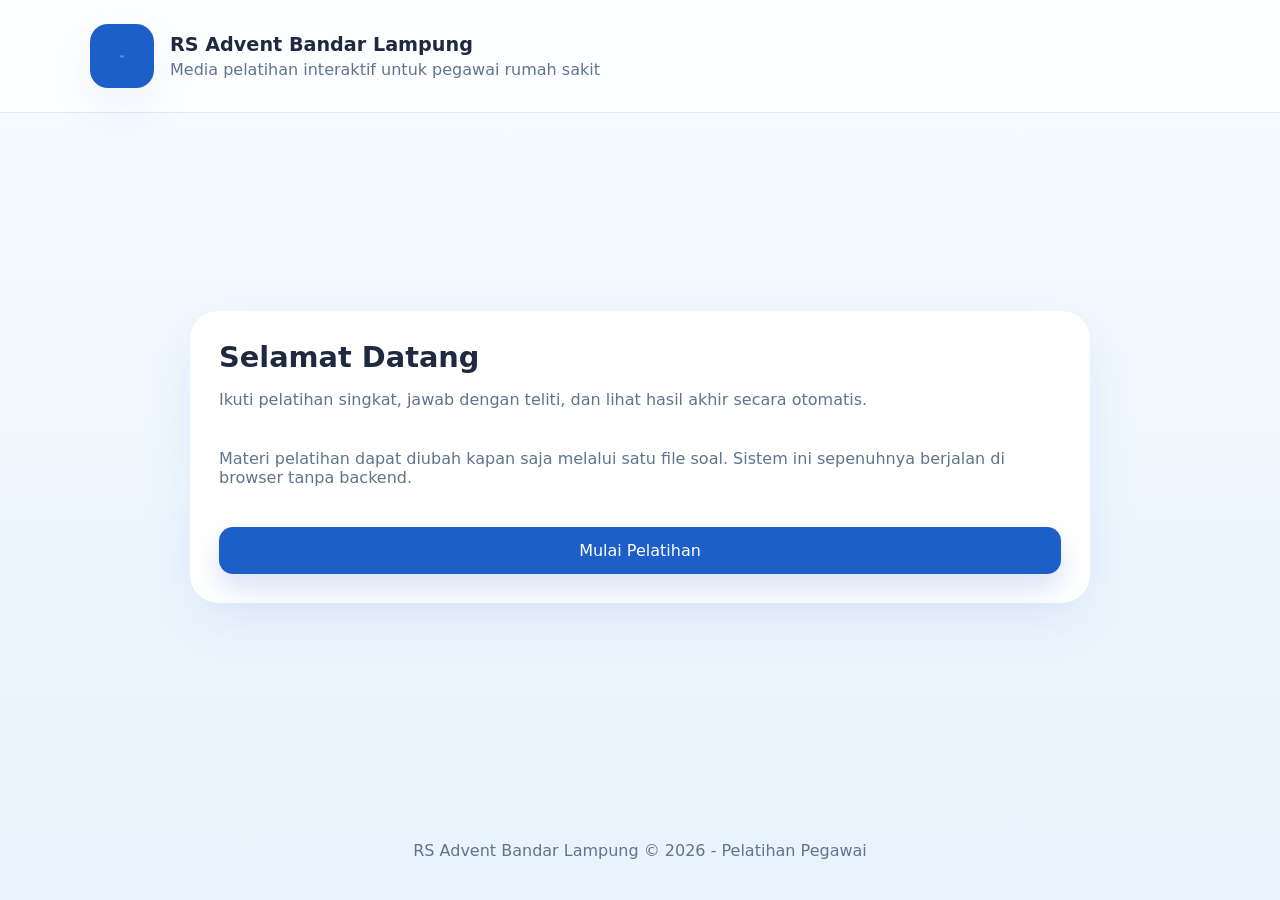
==== index.html @ 2caa3304 "initial commit" ====
<!DOCTYPE html>
<html lang="id">
<head>
  <meta charset="UTF-8" />
  <meta name="viewport" content="width=device-width, initial-scale=1.0" />
  <title>Pelatihan RS Advent Bandar Lampung</title>
  <link rel="stylesheet" href="style.css" />
</head>
<body>
  <div class="app-container">
    <header class="app-header">
      <div class="brand">
        <img src="assets/logo.png" alt="Logo RS Advent" class="logo-image" />
        <div>
          <h1>RS Advent Bandar Lampung</h1>
          <p>Media pelatihan interaktif untuk pegawai rumah sakit</p>
        </div>
      </div>
    </header>

    <main class="app-main">
      <section id="start-screen" class="screen active-screen">
        <div class="card welcome-card">
          <div class="card-header">
            <h2>Selamat Datang</h2>
            <p>Ikuti pelatihan singkat, jawab dengan teliti, dan lihat hasil akhir secara otomatis.</p>
          </div>
          <div class="welcome-content">
            <div class="welcome-info">
              <p>Materi pelatihan dapat diubah kapan saja melalui satu file soal. Sistem ini sepenuhnya berjalan di browser tanpa backend.</p>
            </div>
            <button id="start-btn" class="btn btn-primary">Mulai Pelatihan</button>
          </div>
        </div>
      </section>

      <section id="quiz-screen" class="screen">
        <div class="quiz-header">
          <div class="question-number">Soal <span id="current-question-number">1</span> dari <span id="total-questions">10</span></div>
          <div class="progress-wrapper">
            <div class="progress-label">Progress</div>
            <div class="progress-bar">
              <div id="progress-fill" class="progress-fill"></div>
            </div>
          </div>
        </div>

        <div class="card question-card">
          <p id="question-text" class="question-text"></p>
          <div id="answer-options" class="answer-options"></div>
        </div>

        <div class="nav-actions">
          <button id="prev-btn" class="btn btn-secondary" disabled>Previous</button>
          <button id="next-btn" class="btn btn-primary">Next</button>
        </div>
      </section>

      <section id="result-screen" class="screen">
        <div class="card result-card">
          <div class="result-header">
            <div class="result-icon result-icon-success">✓</div>
            <h2>Hasil Pelatihan</h2>
          </div>
          <div class="result-summary">
            <div class="summary-item">
              <span class="summary-label">Jumlah soal</span>
              <span id="summary-total">0</span>
            </div>
            <div class="summary-item">
              <span class="summary-label">Jawaban benar</span>
              <span id="summary-correct">0</span>
            </div>
            <div class="summary-item">
              <span class="summary-label">Jawaban salah</span>
              <span id="summary-wrong">0</span>
            </div>
            <div class="summary-item">
              <span class="summary-label">Nilai akhir</span>
              <span id="summary-score">0</span>
            </div>
            <div class="summary-item">
              <span class="summary-label">Persentase</span>
              <span id="summary-percentage">0%</span>
            </div>
            <div class="summary-item status-item">
              <span class="summary-label">Status</span>
              <span id="summary-status" class="status-badge">-</span>
            </div>
          </div>
          <button id="retry-btn" class="btn btn-primary">Ulangi Pelatihan</button>
        </div>
      </section>
    </main>

    <footer class="app-footer">
      <p>RS Advent Bandar Lampung &copy; 2026 - Pelatihan Pegawai</p>
    </footer>
  </div>

  <script src="script.js"></script>
</body>
</html>
---- style.css ----
:root {
  --bg: #f7fbff;
  --surface: #ffffff;
  --surface-strong: #e8f1fb;
  --text: #1f2a40;
  --text-muted: #5f748e;
  --primary: #1c5fc9;
  --primary-dark: #1444a2;
  --border: #dce7f3;
  --success: #2f9d47;
  --danger: #d13f45;
  --shadow: 0 18px 50px rgba(28, 95, 201, 0.08);
}

* {
  box-sizing: border-box;
}

html,
body {
  margin: 0;
  min-height: 100%;
  font-family: Inter, ui-sans-serif, system-ui, -apple-system, BlinkMacSystemFont, "Segoe UI", sans-serif;
  background: linear-gradient(180deg, #f7fbff 0%, #e8f3fb 100%);
  color: var(--text);
}

button {
  font: inherit;
}

.app-container {
  display: flex;
  min-height: 100vh;
  flex-direction: column;
}

.app-header,
.app-footer {
  padding: 24px 32px;
}

.app-header {
  display: flex;
  justify-content: center;
  border-bottom: 1px solid rgba(28, 95, 201, 0.12);
  background: rgba(255, 255, 255, 0.78);
  backdrop-filter: blur(10px);
}

.brand {
  display: flex;
  align-items: center;
  gap: 16px;
  max-width: 1100px;
  width: 100%;
}

.logo-image,
.logo-placeholder {
  width: 64px;
  height: 64px;
  border-radius: 18px;
  object-fit: cover;
  box-shadow: var(--shadow);
}

.logo-placeholder {
  background: var(--primary);
  color: #fff;
  display: grid;
  place-items: center;
  font-size: 1.4rem;
  font-weight: 700;
}

.brand h1 {
  margin: 0;
  font-size: 1.2rem;
}

.brand p {
  margin: 4px 0 0;
  color: var(--text-muted);
}

.app-main {
  flex: 1;
  display: grid;
  place-items: center;
  padding: 32px;
}

.screen {
  display: none;
  width: min(100%, 900px);
}

.active-screen {
  display: block;
}

.card {
  border-radius: 28px;
  background: var(--surface);
  box-shadow: var(--shadow);
  padding: 28px;
  border: 1px solid transparent;
}

.welcome-card,
.question-card,
.result-card {
  width: 100%;
}

.card-header h2,
.result-header h2 {
  margin: 0;
  font-size: 1.8rem;
}

.card-header p,
.welcome-content p,
.summary-label {
  color: var(--text-muted);
}

.welcome-content {
  display: grid;
  gap: 24px;
  margin-top: 24px;
}

.btn {
  border: none;
  border-radius: 14px;
  padding: 14px 22px;
  cursor: pointer;
  transition: transform 0.2s ease, box-shadow 0.2s ease, background-color 0.2s ease;
}

.btn:hover {
  transform: translateY(-1px);
}

.btn-primary {
  background: var(--primary);
  color: #fff;
  box-shadow: 0 14px 30px rgba(28, 95, 201, 0.18);
}

.btn-primary:hover {
  background: var(--primary-dark);
}

.btn-secondary {
  background: #f1f6fe;
  color: var(--text);
  border: 1px solid var(--border);
}

.quiz-header {
  display: grid;
  gap: 18px;
  margin-bottom: 24px;
}

.question-number,
.progress-label {
  font-weight: 600;
}

.progress-wrapper {
  display: grid;
  gap: 8px;
}

.progress-bar {
  width: 100%;
  background: #eef4fc;
  border-radius: 999px;
  height: 14px;
  overflow: hidden;
}

.progress-fill {
  width: 0%;
  height: 100%;
  background: linear-gradient(90deg, #1c5fc9 0%, #3b7fe3 100%);
  border-radius: 999px;
  transition: width 0.35s ease;
}

.question-text {
  font-size: 1.2rem;
  font-weight: 600;
  margin: 0 0 18px;
}

.answer-options {
  display: grid;
  gap: 14px;
}

.answer-option {
  display: flex;
  align-items: center;
  gap: 16px;
  border-radius: 18px;
  border: 1px solid var(--border);
  padding: 16px;
  background: #fafcff;
  cursor: pointer;
  transition: border-color 0.2s ease, background-color 0.2s ease;
}

.answer-option:hover {
  background: #eef4fc;
  border-color: var(--primary);
}

.answer-option input {
  accent-color: var(--primary);
}

.answer-label {
  cursor: pointer;
  user-select: none;
}

.nav-actions {
  display: flex;
  justify-content: space-between;
  gap: 16px;
  margin-top: 28px;
}

.result-header {
  display: flex;
  align-items: center;
  gap: 18px;
  margin-bottom: 24px;
}

.result-icon {
  width: 64px;
  height: 64px;
  border-radius: 20px;
  display: grid;
  place-items: center;
  font-size: 1.8rem;
  color: #fff;
}

.result-icon-success {
  background: var(--success);
}

.result-icon-fail {
  background: var(--danger);
}

.status-pass {
  color: var(--success);
}

.status-fail {
  color: var(--danger);
}

.result-summary {
  display: grid;
  gap: 16px;
}

.summary-item {
  display: flex;
  justify-content: space-between;
  padding: 16px 18px;
  border-radius: 16px;
  background: var(--surface-strong);
}

.status-item {
  background: rgba(28, 95, 201, 0.06);
}

.status-badge {
  font-weight: 700;
  color: var(--primary);
}

.app-footer {
  text-align: center;
  color: var(--text-muted);
}

@media (max-width: 720px) {
  .app-header,
  .app-footer,
  .app-main {
    padding: 20px;
  }

  .brand {
    flex-direction: column;
    align-items: flex-start;
  }

  .nav-actions {
    flex-direction: column-reverse;
  }
}

@media (max-width: 520px) {
  .card {
    padding: 22px;
  }

  .question-text {
    font-size: 1.1rem;
  }

  .answer-option {
    padding: 14px;
  }

  .btn {
    width: 100%;
  }
}
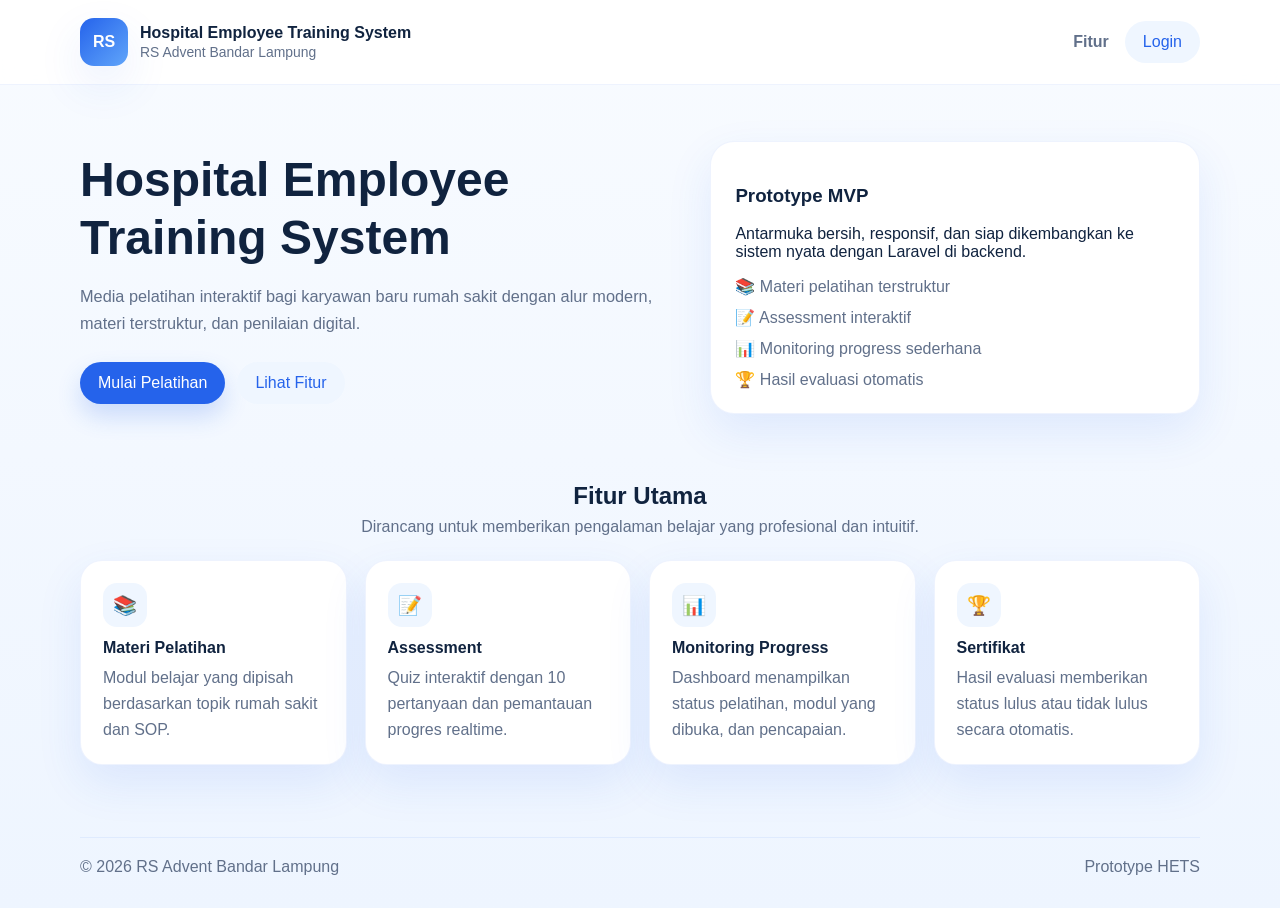
==== commit 182c4f9c: "add: initial HETS prototype website" ====
--- a/index.html
+++ b/index.html
@@ -1,103 +1,91 @@
 <!DOCTYPE html>
 <html lang="id">
-<head>
-  <meta charset="UTF-8" />
-  <meta name="viewport" content="width=device-width, initial-scale=1.0" />
-  <title>Pelatihan RS Advent Bandar Lampung</title>
-  <link rel="stylesheet" href="style.css" />
-</head>
-<body>
-  <div class="app-container">
-    <header class="app-header">
-      <div class="brand">
-        <img src="assets/logo.png" alt="Logo RS Advent" class="logo-image" />
-        <div>
-          <h1>RS Advent Bandar Lampung</h1>
-          <p>Media pelatihan interaktif untuk pegawai rumah sakit</p>
-        </div>
-      </div>
-    </header>
-
-    <main class="app-main">
-      <section id="start-screen" class="screen active-screen">
-        <div class="card welcome-card">
-          <div class="card-header">
-            <h2>Selamat Datang</h2>
-            <p>Ikuti pelatihan singkat, jawab dengan teliti, dan lihat hasil akhir secara otomatis.</p>
-          </div>
-          <div class="welcome-content">
-            <div class="welcome-info">
-              <p>Materi pelatihan dapat diubah kapan saja melalui satu file soal. Sistem ini sepenuhnya berjalan di browser tanpa backend.</p>
+  <head>
+    <meta charset="UTF-8" />
+    <meta name="viewport" content="width=device-width, initial-scale=1.0" />
+    <title>HETS | Prototype Pelatihan Rumah Sakit</title>
+    <link rel="stylesheet" href="css/style.css" />
+  </head>
+  <body>
+    <div class="page-shell">
+      <header class="topbar">
+        <div class="topbar-inner">
+          <a class="brand" href="index.html">
+            <div class="brand-mark">RS</div>
+            <div class="brand-copy">
+              <h1>Hospital Employee Training System</h1>
+              <p>RS Advent Bandar Lampung</p>
             </div>
-            <button id="start-btn" class="btn btn-primary">Mulai Pelatihan</button>
+          </a>
+          <div class="nav-links">
+            <a class="nav-link" href="#features">Fitur</a>
+            <a class="btn btn-secondary" href="login.html">Login</a>
           </div>
         </div>
-      </section>
+      </header>
 
-      <section id="quiz-screen" class="screen">
-        <div class="quiz-header">
-          <div class="question-number">Soal <span id="current-question-number">1</span> dari <span id="total-questions">10</span></div>
-          <div class="progress-wrapper">
-            <div class="progress-label">Progress</div>
-            <div class="progress-bar">
-              <div id="progress-fill" class="progress-fill"></div>
+      <main>
+        <section class="hero">
+          <div class="container hero-grid">
+            <div class="hero-copy">
+              <h2>Hospital Employee Training System</h2>
+              <p>Media pelatihan interaktif bagi karyawan baru rumah sakit dengan alur modern, materi terstruktur, dan penilaian digital.</p>
+              <div class="hero-actions">
+                <a class="btn btn-primary" href="login.html">Mulai Pelatihan</a>
+                <a class="btn btn-secondary" href="#features">Lihat Fitur</a>
+              </div>
+            </div>
+            <div class="hero-card">
+              <h3>Prototype MVP</h3>
+              <p>Antarmuka bersih, responsif, dan siap dikembangkan ke sistem nyata dengan Laravel di backend.</p>
+              <ul>
+                <li>📚 Materi pelatihan terstruktur</li>
+                <li>📝 Assessment interaktif</li>
+                <li>📊 Monitoring progress sederhana</li>
+                <li>🏆 Hasil evaluasi otomatis</li>
+              </ul>
             </div>
           </div>
-        </div>
+        </section>
 
-        <div class="card question-card">
-          <p id="question-text" class="question-text"></p>
-          <div id="answer-options" class="answer-options"></div>
-        </div>
-
-        <div class="nav-actions">
-          <button id="prev-btn" class="btn btn-secondary" disabled>Previous</button>
-          <button id="next-btn" class="btn btn-primary">Next</button>
-        </div>
-      </section>
-
-      <section id="result-screen" class="screen">
-        <div class="card result-card">
-          <div class="result-header">
-            <div class="result-icon result-icon-success">✓</div>
-            <h2>Hasil Pelatihan</h2>
-          </div>
-          <div class="result-summary">
-            <div class="summary-item">
-              <span class="summary-label">Jumlah soal</span>
-              <span id="summary-total">0</span>
+        <section class="section" id="features">
+          <div class="container">
+            <div class="section-title">
+              <h3>Fitur Utama</h3>
+              <p>Dirancang untuk memberikan pengalaman belajar yang profesional dan intuitif.</p>
             </div>
-            <div class="summary-item">
-              <span class="summary-label">Jawaban benar</span>
-              <span id="summary-correct">0</span>
-            </div>
-            <div class="summary-item">
-              <span class="summary-label">Jawaban salah</span>
-              <span id="summary-wrong">0</span>
-            </div>
-            <div class="summary-item">
-              <span class="summary-label">Nilai akhir</span>
-              <span id="summary-score">0</span>
-            </div>
-            <div class="summary-item">
-              <span class="summary-label">Persentase</span>
-              <span id="summary-percentage">0%</span>
-            </div>
-            <div class="summary-item status-item">
-              <span class="summary-label">Status</span>
-              <span id="summary-status" class="status-badge">-</span>
+            <div class="feature-grid">
+              <article class="feature-card">
+                <div class="feature-icon">📚</div>
+                <h4>Materi Pelatihan</h4>
+                <p>Modul belajar yang dipisah berdasarkan topik rumah sakit dan SOP.</p>
+              </article>
+              <article class="feature-card">
+                <div class="feature-icon">📝</div>
+                <h4>Assessment</h4>
+                <p>Quiz interaktif dengan 10 pertanyaan dan pemantauan progres realtime.</p>
+              </article>
+              <article class="feature-card">
+                <div class="feature-icon">📊</div>
+                <h4>Monitoring Progress</h4>
+                <p>Dashboard menampilkan status pelatihan, modul yang dibuka, dan pencapaian.</p>
+              </article>
+              <article class="feature-card">
+                <div class="feature-icon">🏆</div>
+                <h4>Sertifikat</h4>
+                <p>Hasil evaluasi memberikan status lulus atau tidak lulus secara otomatis.</p>
+              </article>
             </div>
           </div>
-          <button id="retry-btn" class="btn btn-primary">Ulangi Pelatihan</button>
+        </section>
+      </main>
+
+      <footer class="footer">
+        <div class="footer-inner">
+          <span>© 2026 RS Advent Bandar Lampung</span>
+          <span>Prototype HETS</span>
         </div>
-      </section>
-    </main>
-
-    <footer class="app-footer">
-      <p>RS Advent Bandar Lampung &copy; 2026 - Pelatihan Pegawai</p>
-    </footer>
-  </div>
-
-  <script src="script.js"></script>
-</body>
+      </footer>
+    </div>
+  </body>
 </html>
--- a/css/style.css
+++ b/css/style.css
@@ -0,0 +1,365 @@
+:root {
+  --primary: #2563eb;
+  --primary-dark: #1d4ed8;
+  --primary-soft: #eff6ff;
+  --surface: #ffffff;
+  --surface-alt: #f5f7fa;
+  --text: #10233f;
+  --muted: #61708a;
+  --border: #dfe7f2;
+  --success: #099268;
+  --danger: #e03131;
+  --shadow: 0 18px 45px rgba(37, 99, 235, 0.10);
+}
+
+* {
+  box-sizing: border-box;
+}
+
+html {
+  scroll-behavior: smooth;
+}
+
+body {
+  margin: 0;
+  font-family: 'Segoe UI', Tahoma, Geneva, Verdana, sans-serif;
+  color: var(--text);
+  background: linear-gradient(180deg, #f8fbff 0%, #eef5ff 100%);
+}
+
+a {
+  color: inherit;
+  text-decoration: none;
+}
+
+button,
+input {
+  font: inherit;
+}
+
+img {
+  max-width: 100%;
+  display: block;
+}
+
+.page-shell {
+  min-height: 100vh;
+  display: flex;
+  flex-direction: column;
+}
+
+.topbar {
+  padding: 18px 24px;
+  background: rgba(255, 255, 255, 0.9);
+  backdrop-filter: blur(14px);
+  border-bottom: 1px solid rgba(37, 99, 235, 0.08);
+}
+
+.topbar-inner,
+.container,
+.footer-inner {
+  width: min(1120px, calc(100% - 32px));
+  margin: 0 auto;
+}
+
+.topbar-inner {
+  display: flex;
+  justify-content: space-between;
+  align-items: center;
+  gap: 16px;
+}
+
+.brand {
+  display: flex;
+  align-items: center;
+  gap: 12px;
+}
+
+.brand-mark {
+  width: 48px;
+  height: 48px;
+  border-radius: 14px;
+  display: grid;
+  place-items: center;
+  background: linear-gradient(135deg, var(--primary), #60a5fa);
+  color: white;
+  font-weight: 700;
+  box-shadow: var(--shadow);
+}
+
+.brand-copy h1 {
+  margin: 0;
+  font-size: 1rem;
+}
+
+.brand-copy p {
+  margin: 2px 0 0;
+  font-size: 0.87rem;
+  color: var(--muted);
+}
+
+.nav-links {
+  display: flex;
+  align-items: center;
+  gap: 16px;
+}
+
+.nav-link {
+  color: var(--muted);
+  font-weight: 600;
+}
+
+.nav-link:hover {
+  color: var(--primary);
+}
+
+.btn {
+  display: inline-flex;
+  align-items: center;
+  justify-content: center;
+  padding: 12px 18px;
+  border-radius: 999px;
+  border: none;
+  cursor: pointer;
+  transition: transform 0.2s ease, box-shadow 0.2s ease, background 0.2s ease;
+}
+
+.btn:hover {
+  transform: translateY(-1px);
+}
+
+.btn-primary {
+  background: var(--primary);
+  color: white;
+  box-shadow: 0 12px 24px rgba(37, 99, 235, 0.2);
+}
+
+.btn-primary:hover {
+  background: var(--primary-dark);
+}
+
+.btn-secondary {
+  background: var(--primary-soft);
+  color: var(--primary);
+}
+
+.hero {
+  padding: 56px 0 40px;
+}
+
+.hero-grid {
+  display: grid;
+  grid-template-columns: 1.1fr 0.9fr;
+  gap: 32px;
+  align-items: center;
+}
+
+.hero-copy h2 {
+  font-size: clamp(2rem, 4vw, 3rem);
+  margin: 0 0 14px;
+  line-height: 1.2;
+}
+
+.hero-copy p {
+  color: var(--muted);
+  font-size: 1.02rem;
+  line-height: 1.7;
+  margin-bottom: 24px;
+}
+
+.hero-actions {
+  display: flex;
+  gap: 12px;
+  flex-wrap: wrap;
+}
+
+.hero-card {
+  background: var(--surface);
+  border-radius: 24px;
+  box-shadow: var(--shadow);
+  padding: 24px;
+  border: 1px solid rgba(37, 99, 235, 0.08);
+}
+
+.hero-card ul {
+  list-style: none;
+  padding: 0;
+  margin: 16px 0 0;
+  display: grid;
+  gap: 12px;
+}
+
+.hero-card li {
+  display: flex;
+  gap: 10px;
+  align-items: center;
+  color: var(--muted);
+}
+
+.section {
+  padding: 28px 0 48px;
+}
+
+.section-title {
+  text-align: center;
+  margin-bottom: 24px;
+}
+
+.section-title h3 {
+  margin: 0 0 8px;
+  font-size: 1.5rem;
+}
+
+.section-title p {
+  margin: 0;
+  color: var(--muted);
+}
+
+.feature-grid {
+  display: grid;
+  grid-template-columns: repeat(4, minmax(0, 1fr));
+  gap: 18px;
+}
+
+.feature-card,
+.auth-card,
+.panel-card,
+.module-card,
+.question-card,
+.result-card {
+  background: var(--surface);
+  border-radius: 22px;
+  box-shadow: var(--shadow);
+  border: 1px solid rgba(37, 99, 235, 0.08);
+}
+
+.feature-card {
+  padding: 22px;
+}
+
+.feature-icon {
+  width: 44px;
+  height: 44px;
+  border-radius: 14px;
+  display: grid;
+  place-items: center;
+  background: var(--primary-soft);
+  color: var(--primary);
+  font-size: 1.2rem;
+  margin-bottom: 12px;
+}
+
+.feature-card h4 {
+  margin: 0 0 8px;
+}
+
+.feature-card p {
+  margin: 0;
+  color: var(--muted);
+  line-height: 1.6;
+}
+
+.auth-shell {
+  min-height: calc(100vh - 120px);
+  display: grid;
+  place-items: center;
+  padding: 32px 0;
+}
+
+.auth-card {
+  width: min(480px, calc(100% - 24px));
+  padding: 28px;
+}
+
+.auth-card h2 {
+  margin: 0 0 8px;
+}
+
+.auth-card p {
+  margin: 0 0 20px;
+  color: var(--muted);
+}
+
+.form-group {
+  display: grid;
+  gap: 8px;
+  margin-bottom: 16px;
+}
+
+.form-group label {
+  font-weight: 600;
+}
+
+.form-group input {
+  width: 100%;
+  padding: 12px 14px;
+  border: 1px solid var(--border);
+  border-radius: 14px;
+  background: #fcfdff;
+}
+
+.form-group input:focus {
+  outline: none;
+  border-color: var(--primary);
+  box-shadow: 0 0 0 4px rgba(37, 99, 235, 0.1);
+}
+
+.form-actions {
+  display: flex;
+  justify-content: space-between;
+  gap: 10px;
+  align-items: center;
+  margin-top: 18px;
+}
+
+.muted-link {
+  color: var(--primary);
+  font-weight: 600;
+}
+
+.footer {
+  margin-top: auto;
+  padding: 24px 0 32px;
+  color: var(--muted);
+}
+
+.footer-inner {
+  display: flex;
+  justify-content: space-between;
+  gap: 12px;
+  align-items: center;
+  border-top: 1px solid rgba(37, 99, 235, 0.08);
+  padding-top: 20px;
+}
+
+@media (max-width: 900px) {
+  .hero-grid {
+    grid-template-columns: 1fr;
+  }
+
+  .feature-grid {
+    grid-template-columns: repeat(2, minmax(0, 1fr));
+  }
+}
+
+@media (max-width: 640px) {
+  .topbar-inner,
+  .footer-inner,
+  .form-actions {
+    flex-direction: column;
+    align-items: flex-start;
+  }
+
+  .nav-links {
+    width: 100%;
+    justify-content: space-between;
+  }
+
+  .feature-grid {
+    grid-template-columns: 1fr;
+  }
+
+  .hero {
+    padding-top: 32px;
+  }
+}
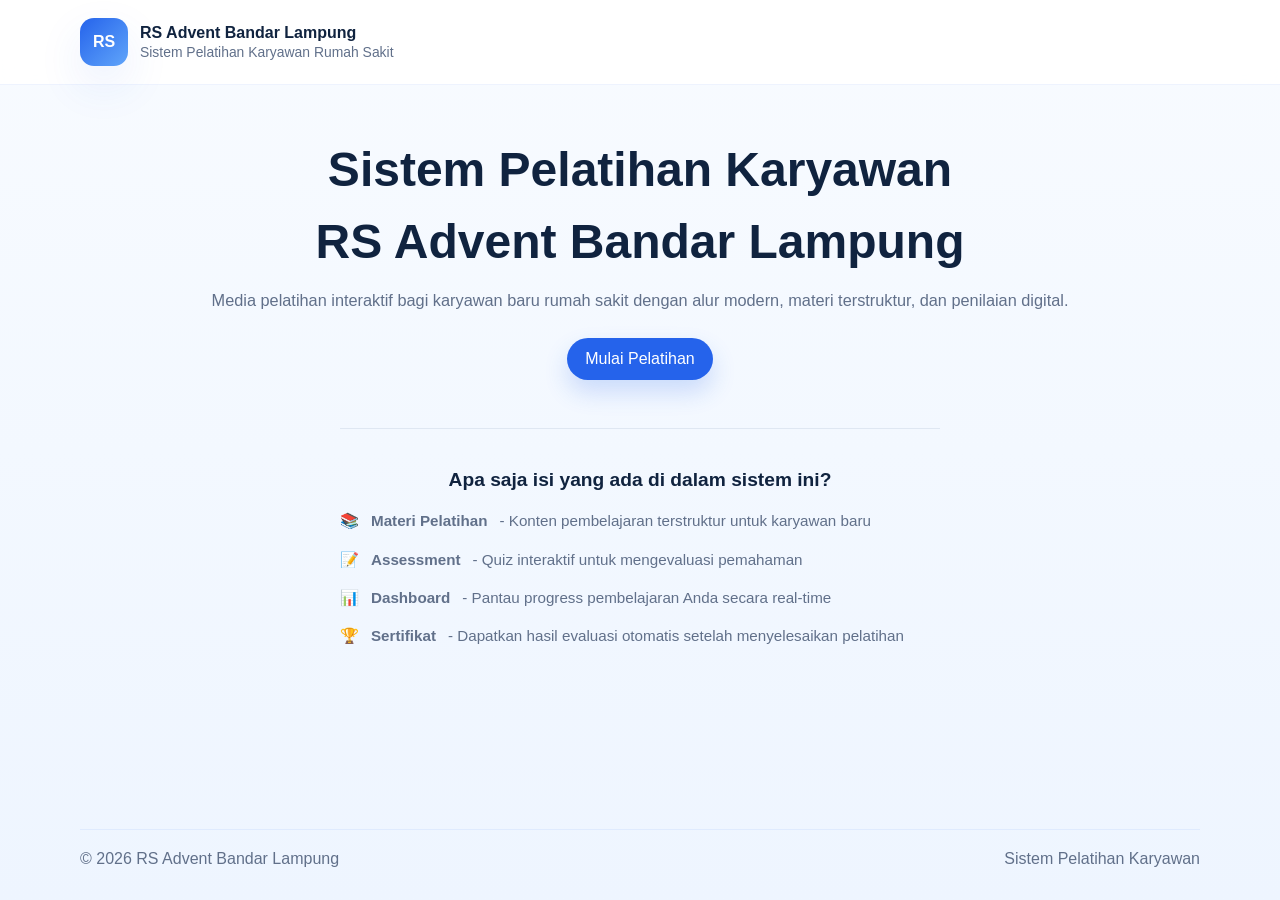
==== commit 8413ce71: "Ubah form login ke pengisian data diri dan redesign halaman beranda" ====
--- a/index.html
+++ b/index.html
@@ -3,7 +3,7 @@
   <head>
     <meta charset="UTF-8" />
     <meta name="viewport" content="width=device-width, initial-scale=1.0" />
-    <title>HETS | Prototype Pelatihan Rumah Sakit</title>
+    <title>Sistem Pelatihan Karyawan RS Advent Bandar Lampung</title>
     <link rel="stylesheet" href="css/style.css" />
   </head>
   <body>
@@ -13,77 +13,44 @@
           <a class="brand" href="index.html">
             <div class="brand-mark">RS</div>
             <div class="brand-copy">
-              <h1>Hospital Employee Training System</h1>
-              <p>RS Advent Bandar Lampung</p>
+              <h1>RS Advent Bandar Lampung</h1>
+              <p>Sistem Pelatihan Karyawan Rumah Sakit</p>
             </div>
           </a>
           <div class="nav-links">
-            <a class="nav-link" href="#features">Fitur</a>
-            <a class="btn btn-secondary" href="login.html">Login</a>
           </div>
         </div>
       </header>
 
       <main>
         <section class="hero">
-          <div class="container hero-grid">
+          <div class="container hero-centered">
             <div class="hero-copy">
-              <h2>Hospital Employee Training System</h2>
+              <h2>Sistem Pelatihan Karyawan</h2>
+              <h2>RS Advent Bandar Lampung</h2>
               <p>Media pelatihan interaktif bagi karyawan baru rumah sakit dengan alur modern, materi terstruktur, dan penilaian digital.</p>
               <div class="hero-actions">
                 <a class="btn btn-primary" href="login.html">Mulai Pelatihan</a>
-                <a class="btn btn-secondary" href="#features">Lihat Fitur</a>
               </div>
-            </div>
-            <div class="hero-card">
-              <h3>Prototype MVP</h3>
-              <p>Antarmuka bersih, responsif, dan siap dikembangkan ke sistem nyata dengan Laravel di backend.</p>
-              <ul>
-                <li>📚 Materi pelatihan terstruktur</li>
-                <li>📝 Assessment interaktif</li>
-                <li>📊 Monitoring progress sederhana</li>
-                <li>🏆 Hasil evaluasi otomatis</li>
-              </ul>
+              <div class="hero-description">
+                <h3>Apa saja isi yang ada di dalam sistem ini?</h3>
+                <ul>
+                  <li>📚 <strong>Materi Pelatihan</strong> - Konten pembelajaran terstruktur untuk karyawan baru</li>
+                  <li>📝 <strong>Assessment</strong> - Quiz interaktif untuk mengevaluasi pemahaman</li>
+                  <li>📊 <strong>Dashboard</strong> - Pantau progress pembelajaran Anda secara real-time</li>
+                  <li>🏆 <strong>Sertifikat</strong> - Dapatkan hasil evaluasi otomatis setelah menyelesaikan pelatihan</li>
+                </ul>
+              </div>
             </div>
           </div>
         </section>
 
-        <section class="section" id="features">
-          <div class="container">
-            <div class="section-title">
-              <h3>Fitur Utama</h3>
-              <p>Dirancang untuk memberikan pengalaman belajar yang profesional dan intuitif.</p>
-            </div>
-            <div class="feature-grid">
-              <article class="feature-card">
-                <div class="feature-icon">📚</div>
-                <h4>Materi Pelatihan</h4>
-                <p>Modul belajar yang dipisah berdasarkan topik rumah sakit dan SOP.</p>
-              </article>
-              <article class="feature-card">
-                <div class="feature-icon">📝</div>
-                <h4>Assessment</h4>
-                <p>Quiz interaktif dengan 10 pertanyaan dan pemantauan progres realtime.</p>
-              </article>
-              <article class="feature-card">
-                <div class="feature-icon">📊</div>
-                <h4>Monitoring Progress</h4>
-                <p>Dashboard menampilkan status pelatihan, modul yang dibuka, dan pencapaian.</p>
-              </article>
-              <article class="feature-card">
-                <div class="feature-icon">🏆</div>
-                <h4>Sertifikat</h4>
-                <p>Hasil evaluasi memberikan status lulus atau tidak lulus secara otomatis.</p>
-              </article>
-            </div>
-          </div>
-        </section>
       </main>
 
       <footer class="footer">
         <div class="footer-inner">
           <span>© 2026 RS Advent Bandar Lampung</span>
-          <span>Prototype HETS</span>
+          <span>Sistem Pelatihan Karyawan</span>
         </div>
       </footer>
     </div>
--- a/css/style.css
+++ b/css/style.css
@@ -154,10 +154,17 @@
   align-items: center;
 }
 
+.hero-centered {
+  display: flex;
+  justify-content: center;
+  align-items: center;
+}
+
 .hero-copy h2 {
   font-size: clamp(2rem, 4vw, 3rem);
   margin: 0 0 14px;
   line-height: 1.2;
+  text-align: center;
 }
 
 .hero-copy p {
@@ -165,12 +172,47 @@
   font-size: 1.02rem;
   line-height: 1.7;
   margin-bottom: 24px;
+  text-align: center;
 }
 
 .hero-actions {
   display: flex;
   gap: 12px;
   flex-wrap: wrap;
+  justify-content: center;
+  margin-bottom: 40px;
+}
+
+.hero-description {
+  margin-top: 48px;
+  padding-top: 40px;
+  border-top: 1px solid var(--border);
+  max-width: 600px;
+  margin-left: auto;
+  margin-right: auto;
+}
+
+.hero-description h3 {
+  margin: 0 0 18px;
+  font-size: 1.2rem;
+  text-align: center;
+}
+
+.hero-description ul {
+  list-style: none;
+  padding: 0;
+  margin: 0;
+  display: grid;
+  gap: 14px;
+}
+
+.hero-description li {
+  display: flex;
+  gap: 12px;
+  align-items: flex-start;
+  color: var(--muted);
+  line-height: 1.6;
+  font-size: 0.95rem;
 }
 
 .hero-card {
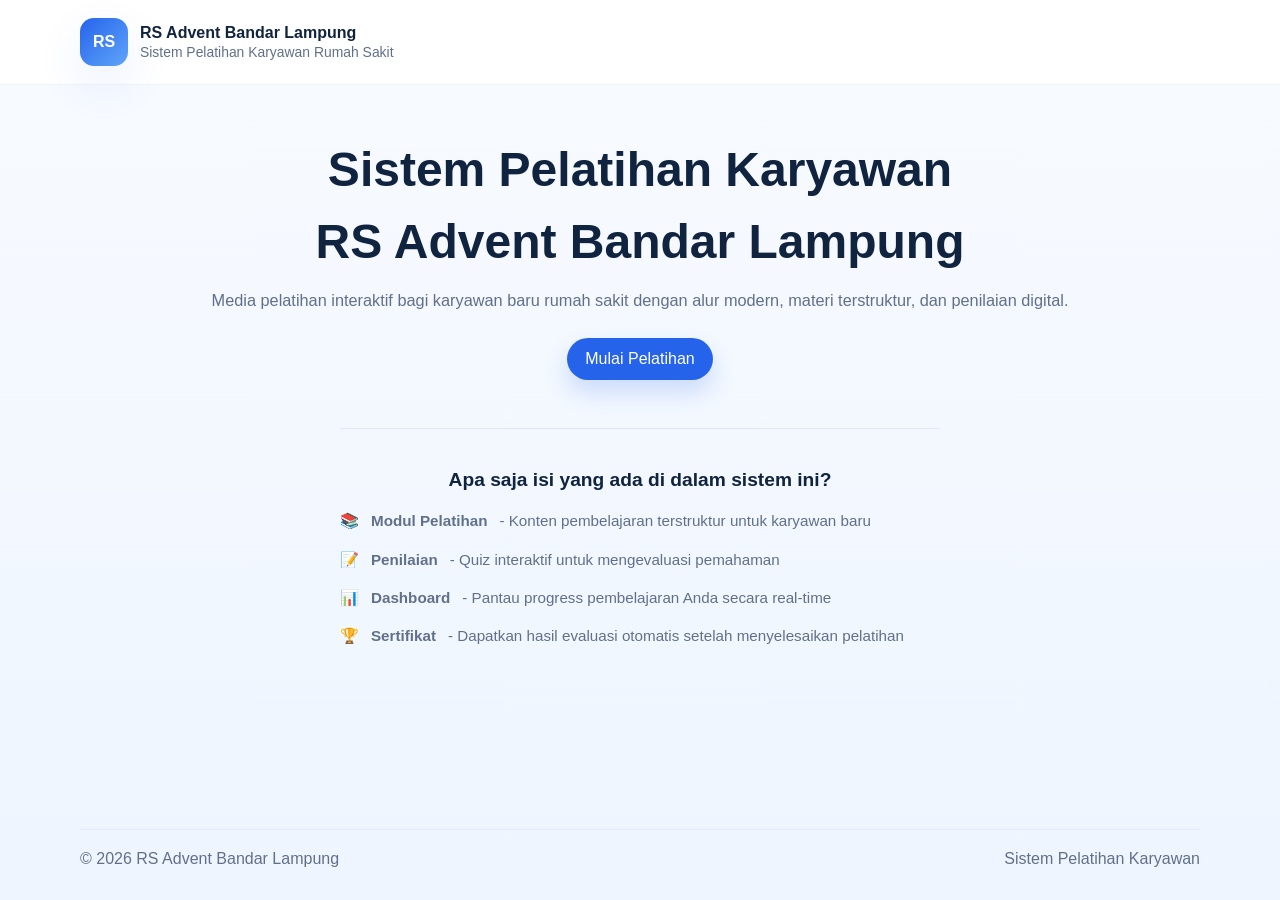
==== commit 160b84aa: "Perbaikan styling dan layout sistem" ====
--- a/index.html
+++ b/index.html
@@ -35,8 +35,8 @@
               <div class="hero-description">
                 <h3>Apa saja isi yang ada di dalam sistem ini?</h3>
                 <ul>
-                  <li>📚 <strong>Materi Pelatihan</strong> - Konten pembelajaran terstruktur untuk karyawan baru</li>
-                  <li>📝 <strong>Assessment</strong> - Quiz interaktif untuk mengevaluasi pemahaman</li>
+                  <li>📚 <strong>Modul Pelatihan</strong> - Konten pembelajaran terstruktur untuk karyawan baru</li>
+                  <li>📝 <strong>Penilaian</strong> - Quiz interaktif untuk mengevaluasi pemahaman</li>
                   <li>📊 <strong>Dashboard</strong> - Pantau progress pembelajaran Anda secara real-time</li>
                   <li>🏆 <strong>Sertifikat</strong> - Dapatkan hasil evaluasi otomatis setelah menyelesaikan pelatihan</li>
                 </ul>
